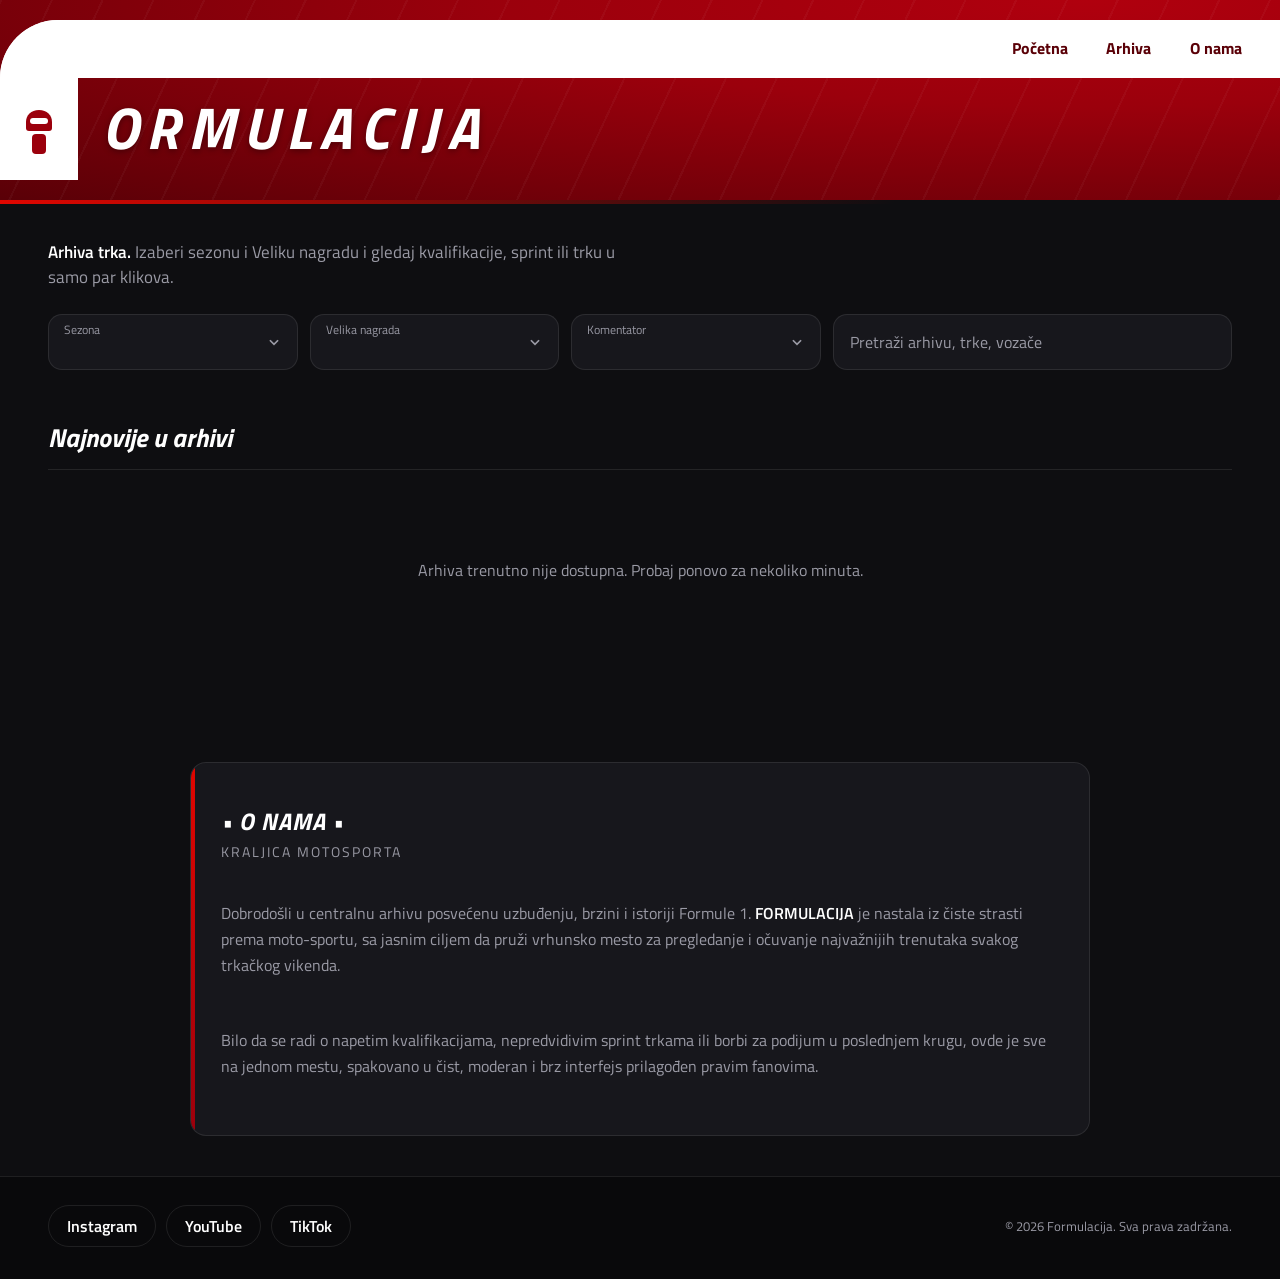
==== index.html @ 9d9150c4 "V1 - Dodata skripta, zastave i filtriranje" ====
<!DOCTYPE html>
<html lang="sr">
<head>
<meta charset="UTF-8">
<meta name="viewport" content="width=device-width, initial-scale=1, viewport-fit=cover">
<title>FORMULACIJA Arhiva</title>
<link href="https://fonts.googleapis.com/css2?family=Titillium+Web:ital,wght@0,400;0,600;0,700;1,700;1,900&display=swap" rel="stylesheet">
<link rel="stylesheet" href="./css/style.css">
<link rel="icon" href="./img/logo/logosaig.jpg" type="image/x-icon">
</head>
<body>

<header>
  <div class="top">
    <div class="bar">
      <nav aria-label="Glavna navigacija">
            <a id="nav-home" href="#top">Početna</a>
            <a id="nav-arhiva" href="#season">Arhiva</a>
            <a id="nav-about" href="#o-nama-sekcija">O nama</a>
</nav>
    </div>
    <div class="stem" aria-hidden="true">
      <svg viewBox="0 0 32 44" fill="#9b000c"><path d="M16 0c8 0 13 5 13 12v6c0 2-1 3-3 3H6c-2 0-3-1-3-3v-6C3 5 8 0 16 0z"/><rect x="7" y="8" width="18" height="6" rx="3" fill="#fff"/><rect x="9" y="24" width="14" height="20" rx="4"/></svg>
    </div>
    <h1 class="word">ORMULACIJA</h1>
  </div>
  <div class="rule"></div>
</header>

<main>
  <p class="lead"><strong>Arhiva trka.</strong> Izaberi sezonu i Veliku nagradu i gledaj kvalifikacije, sprint ili trku u samo par klikova.</p>

  <section class="tools" aria-label="Filteri arhive">
    <div class="row">
      <div class="field"><label for="season">Sezona</label>
        <select id="season"></select></div>
      <div class="field"><label for="gp">Velika nagrada</label>
        <select id="gp"></select></div>
<div class="field"><label for="commentator">Komentator</label>
  <select id="commentator"></select></div>
      <div class="field search"><input id="q" type="search" placeholder="Pretraži arhivu, trke, vozače" aria-label="Pretraži arhivu"></div>

    </div>
    
    <div class="seg" id="seg" role="group" aria-label="Sesija"></div>
  </section>

  <div class="head"><h2 id="title">Najnovije u arhivi</h2><span id="count"></span></div>
  <section class="grid" id="grid" aria-live="polite"></section>
  <button class="more" id="more" type="button" hidden>Prikaži još</button>
</main>

<!-- O NAMA SEKCIJA -->
<section id="o-nama-sekcija" class="about-section">
  <div class="about-container">
    <div class="about-header">
      <h2>• O NAMA •</h2>
      <span class="about-subtitle">Kraljica Motosporta</span>
    </div>
    <div class="about-content">
      <p>
        Dobrodošli u centralnu arhivu posvećenu uzbuđenju, brzini i istoriji Formule 1. <strong>FORMULACIJA</strong> je nastala iz čiste strasti prema moto-sportu, sa jasnim ciljem da pruži vrhunsko mesto za pregledanje i očuvanje najvažnijih trenutaka svakog trkačkog vikenda.
      </p>
      <p>
        Bilo da se radi o napetim kvalifikacijama, nepredvidivim sprint trkama ili borbi za podijum u poslednjem krugu, ovde je sve na jednom mestu, spakovano u čist, moderan i brz interfejs prilagođen pravim fanovima.
      </p>
    </div>
    
  </div>
</section>

<footer>
  <div class="fin">
    <div class="soc">
         <a href="https://www.instagram.com/formulacija/" target="_blank" rel="noopener noreferrer">Instagram</a>
        <a href="https://www.youtube.com/@formulacija" target="_blank" rel="noopener noreferrer">YouTube</a>
        <a href="https://www.tiktok.com/@formulacija_" target="_blank" rel="noopener noreferrer">TikTok</a>
    </div>
    <small>© 2026 Formulacija. Sva prava zadržana.</small>
  </div>
</footer>

<dialog id="player">
  <div class="stage" id="video-stage"></div>
  <div class="dh"><h3 id="ptitle"></h3><button type="button" id="close">Zatvori</button></div>
</dialog>

<script src="./js/api.js"></script>
<script src="./js/zastave.js"></script>
<script src="./js/script.js"></script>
</body>
</html>
---- css/style.css ----
:root {
  --bg: #0e0e11;
  --surface: #17171c;
  --line: rgba(255, 255, 255, 0.09);
  --red: #e10600;
  --red-d: #9b000c;
  --red-dd: #5a0007;
  --white: #fff;
  --mute: #9a9aa5;
  color-scheme: dark;
  box-sizing: border-box;
  padding-top: env(safe-area-inset-top, 0px);
  padding-bottom: env(safe-area-inset-bottom, 0px);
}

html {
  scroll-padding-top: env(safe-area-inset-top, 0px);
  height: 100%;
  scroll-behavior: smooth; 
}

*,
*::before,
*::after {
  box-sizing: inherit;
}

body {
  margin: 0;
  min-height: 100%;
  background: var(--bg);
  color: var(--white);
  font-family: 'Titillium Web', system-ui, sans-serif;
  display: flex;
  flex-direction: column;
}

body::before {
  content: "";
  position: fixed;
  inset: 0 0 auto;
  height: env(safe-area-inset-top, 0px);
  background: var(--red-dd);
  z-index: 10;
}

a {
  color: inherit;
  text-decoration: none;
}

button,
select,
input {
  font: inherit;
  color: inherit;
}

:focus-visible {
  outline: 2px solid #fff;
  outline-offset: 3px;
}

/* ---------- HEADER: slovo F iz loga ---------- */
.top {
  position: relative;
  height: 200px;
  overflow: hidden;
  background:
    repeating-linear-gradient(115deg, rgba(255, 255, 255, 0.035) 0 2px, transparent 2px 46px),
    radial-gradient(120% 140% at 85% 0%, #b0000e 0%, var(--red-d) 38%, var(--red-dd) 100%);
}

.bar {
  position: absolute;
  left: 0;
  right: 0;
  top: 20px;
  height: 58px;
  background: #fff;
  border-top-left-radius: 58px;
  display: flex;
  align-items: center;
  justify-content: flex-end;
  padding-right: clamp(14px, 3vw, 48px);
}

.stem {
  position: absolute;
  left: 0;
  top: 20px;
  width: 78px;
  height: 160px;
  background: #fff;
  border-top-left-radius: 58px;
  display: flex;
  align-items: flex-end;
  justify-content: center;
  padding-bottom: 26px;
}

.stem svg {
  width: 32px;
  height: 44px;
  display: block;
}

nav {
  display: flex;
  gap: clamp(16px, 3vw, 40px);
  font-weight: 700;
  font-size: 1.02rem;
}

nav a {
  color: var(--red-dd);
  padding: 4px 0;
  border-bottom: 2px solid transparent;
  transition: color 0.2s;
}

nav a:hover {
  color: var(--red);
}

nav a.active {
  border-color: var(--red);
  color: var(--red);
}

.word {
  position: absolute;
  left: 102px;
  top: 98px;
  margin: 0;
  font-size: clamp(1.9rem, 5.4vw, 3.7rem);
  font-weight: 900;
  font-style: italic;
  letter-spacing: 0.14em;
  line-height: 1;
  text-shadow: 0 2px 6px rgba(0, 0, 0, 0.35);
  white-space: nowrap;
}

.rule {
  height: 4px;
  background: linear-gradient(90deg, var(--red), transparent 70%);
}

/* ---------- ARHIVA ---------- */
main {
  width: 100%;
  max-width: 1280px;
  margin: 0 auto;
  padding: 36px clamp(16px, 4vw, 48px) 56px;
  flex: 1;
}

.lead {
  max-width: 60ch;
  margin: 0 0 24px;
  color: var(--mute);
  font-size: 1.05rem;
  line-height: 1.5;
}

.lead strong {
  color: #fff;
  font-weight: 600;
}

.tools {
  display: grid;
  grid-template-columns: minmax(0, 1fr);
  gap: 14px;
  margin-bottom: 34px;
}

.row {
  display: flex;
  flex-wrap: wrap;
  gap: 12px;
  align-items: center;
}

.field {
  position: relative;
  flex: 1 1 180px;
  min-width: 0;
}

.field label {
  position: absolute;
  left: 16px;
  top: 7px;
  font-size: 0.72rem;
  color: var(--mute);
  pointer-events: none;
}

select,
.search input {
  width: 100%;
  height: 56px;
  background: var(--surface);
  border: 1px solid var(--line);
  border-radius: 14px;
  padding: 22px 40px 0 16px;
  appearance: none;
  font-weight: 600;
  cursor: pointer;
}

select {
  background-image: url("data:image/svg+xml,%3Csvg xmlns='http://www.w3.org/2000/svg' width='14' height='14' viewBox='0 0 24 24' fill='none' stroke='%239a9aa5' stroke-width='3'%3E%3Cpath d='M5 9l7 7 7-7'/%3E%3C/svg%3E");
  background-repeat: no-repeat;
  background-position: right 16px center;
}

.search {
  flex: 2 1 260px;
}

.search input {
  padding: 0 16px;
  cursor: text;
  font-weight: 400;
}

.search input::placeholder {
  color: var(--mute);
}

select:hover,
.search input:hover {
  border-color: rgba(225, 6, 0, 0.5);
}

.seg {
  display: flex;
  gap: 8px;
  flex-wrap: wrap;
}

.seg button {
  background: transparent;
  border: 1px solid var(--line);
  border-radius: 999px;
  padding: 9px 20px;
  font-weight: 600;
  cursor: pointer;
  transition: background 0.2s, border-color 0.2s;
}

.seg button:hover {
  border-color: var(--red);
}

.seg button[aria-pressed="true"] {
  background: var(--red);
  border-color: var(--red);
}

.head {
  display: flex;
  align-items: baseline;
  justify-content: space-between;
  gap: 16px;
  border-bottom: 1px solid var(--line);
  padding-bottom: 12px;
  margin-bottom: 24px;
}

.head h2 {
  margin: 0;
  font-size: 1.6rem;
  font-weight: 700;
  font-style: italic;
}

.head span {
  color: var(--mute);
  font-size: 0.95rem;
}

.grid {
  display: grid;
  grid-template-columns: repeat(auto-fill, minmax(290px, 1fr));
  gap: 24px;
}

.card {
  all: unset;
  box-sizing: border-box;
  display: flex;
  flex-direction: column;
  background: var(--surface);
  border: 1px solid var(--line);
  border-radius: 12px;
  overflow: hidden;
  cursor: pointer;
  transition: border-color 0.25s, transform 0.25s;
}

.card:hover {
  border-color: var(--red);
  transform: translateY(-4px);
}

.card:focus-visible {
  outline: 2px solid #fff;
  outline-offset: 3px;
}

.thumb {
  position: relative;
  aspect-ratio: 16 / 9;
  overflow: hidden;
  display: flex;
  align-items: flex-end;
  padding: 14px 16px;
  background:
    repeating-linear-gradient(115deg, rgba(255, 255, 255, 0.05) 0 2px, transparent 2px 34px),
    linear-gradient(135deg, var(--c1), var(--c2));
}

.thumb b {
  font-size: 2.1rem;
  font-weight: 900;
  font-style: italic;
  line-height: 1;
  opacity: 0.92;
  text-shadow: 0 2px 8px rgba(0, 0, 0, 0.4);
}

.tag {
  position: absolute;
  left: 12px;
  top: 12px;
  background: #fff;
  color: var(--red-dd);
  font-weight: 700;
  font-size: 0.82rem;
  padding: 3px 10px;
  border-radius: 6px 0 6px 0;
}

.play {
  position: absolute;
  right: 14px;
  top: 50%;
  width: 52px;
  height: 52px;
  margin-top: -26px;
  border-radius: 50%;
  background: var(--red);
  display: grid;
  place-items: center;
  opacity: 0;
  transform: scale(0.8);
  transition: opacity 0.25s, transform 0.25s;
}

.card:hover .play,
.card:focus-visible .play {
  opacity: 1;
  transform: none;
}

.info {
  padding: 16px 18px 14px;
}

.info h3 {
  margin: 0 0 6px;
  font-size: 1.12rem;
  font-weight: 700;
}

.info p {
  margin: 0;
  color: var(--mute);
  font-size: 0.92rem;
  line-height: 1.45;
}

.meta {
  display: flex;
  justify-content: space-between;
  margin-top: 14px;
  padding-top: 10px;
  border-top: 1px solid var(--line);
  font-size: 0.85rem;
  color: var(--mute);
}

.meta em {
  font-style: normal;
  color: var(--red);
  font-weight: 600;
}

.empty {
  grid-column: 1 / -1;
  padding: 48px 0;
  color: var(--mute);
  text-align: center;
}

.more {
  display: block;
  margin: 34px auto 0;
  background: transparent;
  border: 1px solid var(--red);
  border-radius: 999px;
  padding: 12px 32px;
  font-weight: 700;
  cursor: pointer;
  transition: background 0.2s;
}

.more:hover {
  background: var(--red);
}

/* ---------- PLEJER ---------- */
dialog {
  width: min(920px, 92vw);
  padding: 0;
  border: 1px solid var(--red-d);
  border-radius: 14px;
  background: var(--surface);
  color: #fff;
}

dialog::backdrop {
  background: rgba(0, 0, 0, 0.78);
}

.stage {
  aspect-ratio: 16 / 9;
  background: linear-gradient(135deg, #1c1c22, #0a0a0c);
  display: grid;
  place-items: center;
  text-align: center;
  color: var(--mute);
  padding: 20px;
}

.dh {
  display: flex;
  justify-content: space-between;
  align-items: center;
  gap: 16px;
  padding: 14px 18px;
}

.dh h3 {
  margin: 0;
  font-size: 1.15rem;
}

.dh button {
  background: var(--red);
  border: 0;
  border-radius: 999px;
  padding: 8px 20px;
  font-weight: 700;
  cursor: pointer;
}


.bar {
  transition: all .3s ease;
}

.bar.fixed {
  position: fixed;
  top: 0;
  left: 0;
  right: 0;

  background: rgba(14,14,17,.9);
  backdrop-filter: blur(14px);

  border-bottom: 2px solid var(--red);
  z-index: 9999;
}

.bar.fixed nav a {
  color: #fff;
}

.bar.fixed nav a:hover {
  color: var(--red);
}

/* ---------- FOOTER ---------- */
footer {
  border-top: 1px solid var(--line);
  background: #09090b;
  padding: 28px clamp(16px, 4vw, 48px) 32px;
}

.fin {
  max-width: 1280px;
  margin: 0 auto;
  display: flex;
  flex-wrap: wrap;
  gap: 20px;
  align-items: center;
  justify-content: space-between;
}

.soc {
  display: flex;
  gap: 10px;
  flex-wrap: wrap;
}

.soc a {
  border: 1px solid var(--line);
  border-radius: 999px;
  padding: 8px 18px;
  font-weight: 600;
  transition: background 0.2s, border-color 0.2s;
}

.soc a:hover {
  background: var(--red);
  border-color: var(--red);
}

footer small {
  color: var(--mute);
}


/* ---------- O NAMA SEKCIJA ---------- */
.about-section {
  width: 100%;
  max-width: 900px;
  margin: 60px auto 40px;
  padding: 40px 30px;
  background: var(--surface);
  border: 1px solid var(--line);
  border-radius: 16px;
  position: relative;
  overflow: hidden;
}

/* Suptilna crvena linija sa leve strane kao akcenat */
.about-section::before {
  content: "";
  position: absolute;
  left: 0;
  top: 0;
  bottom: 0;
  width: 4px;
  background: linear-gradient(to bottom, var(--red), var(--red-d));
}

.about-header {
  margin-bottom: 20px;
}

.about-header h2 {
  margin: 0;
  font-size: 1.5rem;
  font-weight: 700;
  font-style: italic;
  letter-spacing: 1px;
}

.about-subtitle {
  color: var(--mute);
  font-size: 0.9rem;
  text-transform: uppercase;
  letter-spacing: 2px;
}

.about-content {
  display: flex;
  flex-direction: column;
  gap: 16px;
  color: var(--mute);
  font-size: 1.02rem;
  line-height: 1.6;
}

.about-content strong {
  color: var(--white);
  font-weight: 600;
}

.about-socials {
  display: flex;
  gap: 12px;
  margin-top: 28px;
  flex-wrap: wrap;
}

.soc-btn {
  background: transparent;
  border: 1px solid var(--line);
  color: var(--white);
  padding: 10px 24px;
  border-radius: 999px;
  font-weight: 600;
  font-size: 0.9rem;
  text-decoration: none;
  transition: all 0.2s ease;
}

.soc-btn:hover {
  background: var(--red);
  border-color: var(--red);
  transform: translateY(-2px);
}

/* ---------- RESPONSIVE ---------- */
@media (max-width: 640px) {
  .top {
    height: 150px;
  }

  .bar {
    top: 14px;
    height: 44px;
    border-top-left-radius: 44px;
  }

  .stem {
    top: 14px;
    width: 56px;
    height: 118px;
    border-top-left-radius: 44px;
    padding-bottom: 18px;
  }

  .stem svg {
    width: 24px;
    height: 33px;
  }

  nav {
    font-size: 0.82rem;
    gap: 14px;
  }

  .word {
    left: 72px;
    top: 74px;
    font-size: clamp(1.3rem, 7.6vw, 2rem);
    letter-spacing: 0.1em;
  }

  main {
    padding-top: 26px;
  }

  .card:hover {
    transform: none;
  }

  .play {
    opacity: 1;
    transform: none;
    width: 44px;
    height: 44px;
    margin-top: -22px;
  }
}

@media (prefers-reduced-motion: reduce) {
  * {
    transition: none !important;
  }
}
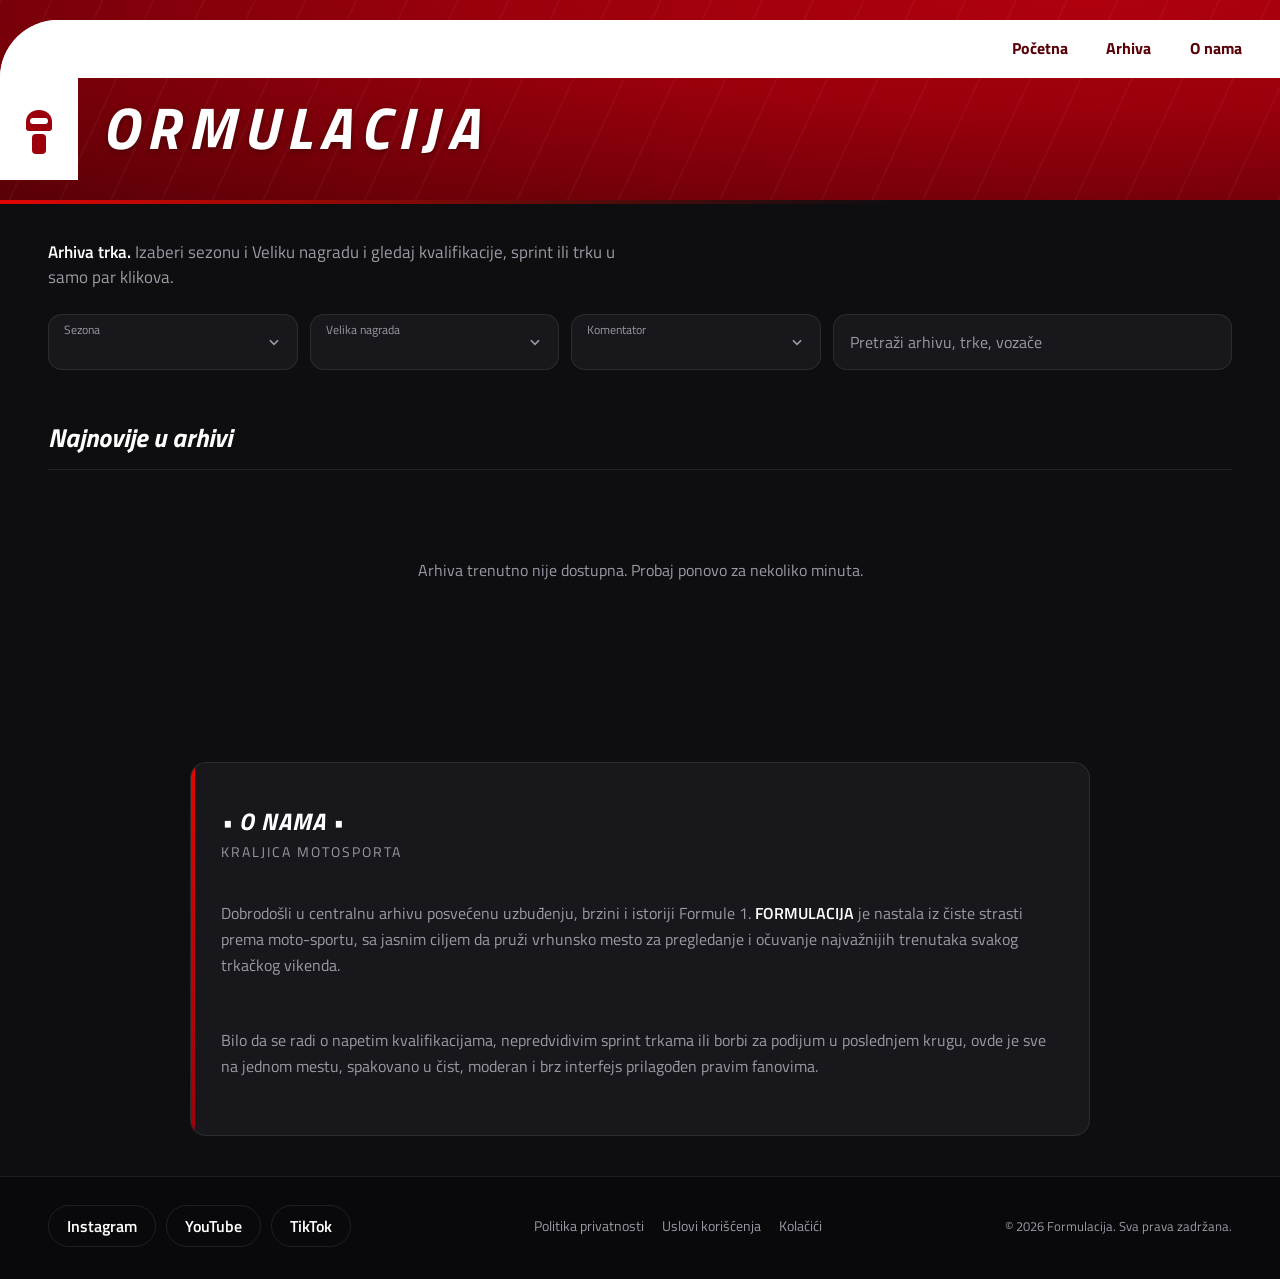
==== commit 89fb82a4: "V2 - Politika Privatnosti, Uslovi Koriscenja, Kolacici (trenutno neaktivni) i sitnice u navbar" ====
--- a/index.html
+++ b/index.html
@@ -6,6 +6,15 @@
 <title>FORMULACIJA Arhiva</title>
 <link href="https://fonts.googleapis.com/css2?family=Titillium+Web:ital,wght@0,400;0,600;0,700;1,700;1,900&display=swap" rel="stylesheet">
 <link rel="stylesheet" href="./css/style.css">
+<link rel="stylesheet" href="./css/cookies.css">
+<link rel="preconnect" href="https://fonts.googleapis.com">
+<link rel="preconnect" href="https://fonts.gstatic.com" crossorigin>
+<link rel="apple-touch-icon" sizes="180x180" href="./img/logo/logosaig.jpg">
+<link rel="icon" type="image/png" sizes="32x32" href="./img/logo/logosaig.jpg">
+<link rel="icon" type="image/png" sizes="16x16" href="./img/logo/logosaig.jpg">
+<link rel="manifest" href="./img/logo/site.webmanifest">
+<link rel="mask-icon" href="./img/logo/logosaig.jpg" color="#9b000c">
+<link rel="shortcut icon" href="./img/logo/logosaig.jpg" type="image/x-icon">
 <link rel="icon" href="./img/logo/logosaig.jpg" type="image/x-icon">
 </head>
 <body>
@@ -50,7 +59,7 @@
   <button class="more" id="more" type="button" hidden>Prikaži još</button>
 </main>
 
-<!-- O NAMA SEKCIJA -->
+
 <section id="o-nama-sekcija" class="about-section">
   <div class="about-container">
     <div class="about-header">
@@ -76,17 +85,18 @@
         <a href="https://www.youtube.com/@formulacija" target="_blank" rel="noopener noreferrer">YouTube</a>
         <a href="https://www.tiktok.com/@formulacija_" target="_blank" rel="noopener noreferrer">TikTok</a>
     </div>
+    <div class="legal-links">
+        <a href="./html/politikaprivatnosti.html"> Politika privatnosti </a>
+        <a href="./html/uslovikoriscenja.html">Uslovi korišćenja </a>
+        <a href="./html/politikaprivatnosti.html#kolacici"> Kolačići </a>
+</div>
     <small>© 2026 Formulacija. Sva prava zadržana.</small>
   </div>
 </footer>
 
-<dialog id="player">
-  <div class="stage" id="video-stage"></div>
-  <div class="dh"><h3 id="ptitle"></h3><button type="button" id="close">Zatvori</button></div>
-</dialog>
-
 <script src="./js/api.js"></script>
 <script src="./js/zastave.js"></script>
 <script src="./js/script.js"></script>
+<script src="./js/cookies.js"></script>
 </body>
 </html>
--- a/css/style.css
+++ b/css/style.css
@@ -1,3 +1,6 @@
+/* GLOBAL CSS */
+
+/*BOJE*/
 :root {
   --bg: #0e0e11;
   --surface: #17171c;
@@ -61,7 +64,7 @@
   outline-offset: 3px;
 }
 
-/* ---------- HEADER: slovo F iz loga ---------- */
+/* VELIKO SLOVO F IZ HEADER-A */
 .top {
   position: relative;
   height: 200px;
@@ -69,6 +72,19 @@
   background:
     repeating-linear-gradient(115deg, rgba(255, 255, 255, 0.035) 0 2px, transparent 2px 46px),
     radial-gradient(120% 140% at 85% 0%, #b0000e 0%, var(--red-d) 38%, var(--red-dd) 100%);
+}
+
+.bar.fixed {
+  position: fixed;
+  top: 0;
+  left: 0;
+  right: 0;
+
+  background: rgba(14,14,17,.9);
+  backdrop-filter: blur(14px);
+
+  border-bottom: 2px solid var(--red);
+  z-index: 9999;
 }
 
 .bar {
@@ -147,7 +163,7 @@
   background: linear-gradient(90deg, var(--red), transparent 70%);
 }
 
-/* ---------- ARHIVA ---------- */
+/* ARHIVA */
 main {
   width: 100%;
   max-width: 1280px;
@@ -423,7 +439,7 @@
   background: var(--red);
 }
 
-/* ---------- PLEJER ---------- */
+/* PLEJER (AKO SE IKAD BUDE DODAO) */
 dialog {
   width: min(920px, 92vw);
   padding: 0;
@@ -495,7 +511,7 @@
   color: var(--red);
 }
 
-/* ---------- FOOTER ---------- */
+/* FOOTER */
 footer {
   border-top: 1px solid var(--line);
   background: #09090b;
@@ -535,8 +551,23 @@
   color: var(--mute);
 }
 
-
-/* ---------- O NAMA SEKCIJA ---------- */
+.legal-links {
+  display: flex;
+  flex-wrap: wrap;
+  gap: 18px;
+  font-size: 0.9rem;
+  color: var(--mute);
+}
+
+.legal-links a {
+  transition: color 0.2s ease;
+}
+
+.legal-links a:hover {
+  color: var(--red);
+}
+
+/* O NAMA SEKCIJA */
 .about-section {
   width: 100%;
   max-width: 900px;
@@ -549,7 +580,7 @@
   overflow: hidden;
 }
 
-/* Suptilna crvena linija sa leve strane kao akcenat */
+/* CRVENA LINIJA */
 .about-section::before {
   content: "";
   position: absolute;
@@ -618,7 +649,7 @@
   transform: translateY(-2px);
 }
 
-/* ---------- RESPONSIVE ---------- */
+/* MOBILNI UREDJAJI */
 @media (max-width: 640px) {
   .top {
     height: 150px;
--- a/css/cookies.css
+++ b/css/cookies.css
@@ -0,0 +1,342 @@
+
+/* FORMULACIJA — COOKIE MANAGER */
+
+:root {
+  --fc-bg: #17171c;
+  --fc-panel: #202026;
+  --fc-border: rgba(255,255,255,.13);
+  --fc-text: #fff;
+  --fc-muted: #b7b7c0;
+  --fc-red: #9b000c;
+  --fc-red-bright: #e10600;
+  --fc-shadow: 0 18px 60px rgba(0,0,0,.48);
+}
+
+.fc-hidden {
+  display: none !important;
+}
+
+/* GLAVNI BANNER */
+
+.fc-banner {
+  position: fixed;
+  z-index: 2147483000;
+  left: 20px;
+  right: 20px;
+  bottom: 20px;
+  width: min(760px, calc(100% - 40px));
+  margin-inline: auto;
+  padding: 22px;
+  color: var(--fc-text);
+  background: var(--fc-bg);
+  border: 1px solid var(--fc-border);
+  border-top: 3px solid var(--fc-red-bright);
+  border-radius: 14px;
+  box-shadow: var(--fc-shadow);
+  font-family: inherit;
+}
+
+.fc-brand-row,
+.fc-settings-heading,
+.fc-category-row {
+  display: flex;
+  align-items: center;
+  justify-content: space-between;
+  gap: 16px;
+}
+
+.fc-brand {
+  color: var(--fc-text);
+  font-size: 1rem;
+  font-weight: 900;
+  font-style: italic;
+  letter-spacing: .12em;
+}
+
+.fc-kicker {
+  color: #ff625e;
+  font-size: .72rem;
+  font-weight: 700;
+  letter-spacing: .12em;
+  text-transform: uppercase;
+}
+
+.fc-banner h2,
+.fc-settings h2 {
+  margin: 10px 0 7px;
+  color: var(--fc-text);
+  font-size: 1.25rem;
+  line-height: 1.25;
+}
+
+.fc-banner p,
+.fc-settings p {
+  margin: 0;
+  color: var(--fc-muted);
+  font-size: .94rem;
+  line-height: 1.55;
+}
+
+.fc-banner a,
+.fc-settings a {
+  color: #ff7772;
+  text-decoration: underline;
+  text-underline-offset: 3px;
+}
+
+/* DUGMAD */
+
+.fc-actions {
+  display: flex;
+  flex-wrap: wrap;
+  justify-content: flex-end;
+  gap: 9px;
+  margin-top: 18px;
+}
+
+.fc-btn {
+  min-height: 42px;
+  padding: 9px 16px;
+  border: 1px solid var(--fc-border);
+  border-radius: 999px;
+  background: transparent;
+  color: var(--fc-text);
+  font: inherit;
+  font-size: .9rem;
+  font-weight: 700;
+  cursor: pointer;
+  transition:
+    background .18s ease,
+    border-color .18s ease,
+    transform .18s ease;
+}
+
+.fc-btn:hover {
+  border-color: var(--fc-red-bright);
+  transform: translateY(-1px);
+}
+
+.fc-btn:focus-visible {
+  outline: 2px solid #fff;
+  outline-offset: 3px;
+}
+
+.fc-btn-primary {
+  background: var(--fc-red);
+  border-color: var(--fc-red);
+}
+
+.fc-btn-primary:hover {
+  background: var(--fc-red-bright);
+  border-color: var(--fc-red-bright);
+}
+
+.fc-btn-quiet {
+  color: var(--fc-muted);
+}
+
+/* OVERLAY I PODESAVANJA */
+
+.fc-overlay {
+  position: fixed;
+  z-index: 2147483001;
+  inset: 0;
+  display: grid;
+  place-items: center;
+  padding: 18px;
+  background: rgba(0,0,0,.78);
+  backdrop-filter: blur(5px);
+}
+
+.fc-settings {
+  width: min(620px, 100%);
+  max-height: min(86vh, 760px);
+  overflow: auto;
+  padding: 24px;
+  color: var(--fc-text);
+  background: var(--fc-bg);
+  border: 1px solid var(--fc-border);
+  border-top: 3px solid var(--fc-red-bright);
+  border-radius: 15px;
+  box-shadow: var(--fc-shadow);
+  font-family: inherit;
+}
+
+.fc-close {
+  width: 38px;
+  height: 38px;
+  flex: 0 0 auto;
+  border: 1px solid var(--fc-border);
+  border-radius: 50%;
+  color: var(--fc-text);
+  background: transparent;
+  font-size: 1.2rem;
+  cursor: pointer;
+}
+
+/* KATEGORIJE */
+
+.fc-category-list {
+  margin-top: 18px;
+  border-top: 1px solid var(--fc-border);
+}
+
+.fc-category-row {
+  padding: 15px 0;
+  border-bottom: 1px solid var(--fc-border);
+}
+
+.fc-category-copy {
+  min-width: 0;
+}
+
+.fc-category-copy strong {
+  display: block;
+  margin-bottom: 3px;
+  color: var(--fc-text);
+}
+
+.fc-category-copy span {
+  display: block;
+  color: var(--fc-muted);
+  font-size: .87rem;
+  line-height: 1.4;
+}
+
+.fc-always-on {
+  color: #8fe0a2;
+  font-size: .82rem;
+  font-weight: 700;
+  white-space: nowrap;
+}
+
+
+.fc-switch {
+  position: relative;
+  width: 48px;
+  height: 27px;
+  flex: 0 0 auto;
+}
+
+.fc-switch input {
+  position: absolute;
+  width: 1px;
+  height: 1px;
+  opacity: 0;
+}
+
+.fc-switch span {
+  position: absolute;
+  inset: 0;
+  border: 1px solid rgba(255,255,255,.2);
+  border-radius: 999px;
+  background: #41414a;
+  cursor: pointer;
+  transition: background .18s ease;
+}
+
+.fc-switch span::after {
+  content: "";
+  position: absolute;
+  top: 3px;
+  left: 3px;
+  width: 19px;
+  height: 19px;
+  border-radius: 50%;
+  background: #fff;
+  transition: transform .18s ease;
+}
+
+.fc-switch input:checked + span {
+  background: var(--fc-red);
+  border-color: var(--fc-red);
+}
+
+.fc-switch input:checked + span::after {
+  transform: translateX(21px);
+}
+
+.fc-switch input:focus-visible + span {
+  outline: 2px solid #fff;
+  outline-offset: 3px;
+}
+
+.fc-settings-footer {
+  display: flex;
+  flex-wrap: wrap;
+  justify-content: flex-end;
+  gap: 9px;
+  margin-top: 20px;
+}
+
+/* DUGME ZA PONOVNO OTVARANJE */
+
+.fc-privacy-launcher {
+  position: fixed;
+  z-index: 2147482999;
+  right: 16px;
+  bottom: 16px;
+  padding: 9px 13px;
+  border: 1px solid var(--fc-border);
+  border-radius: 999px;
+  background: #17171c;
+  color: #fff;
+  box-shadow: 0 6px 24px rgba(0,0,0,.3);
+  font: inherit;
+  font-size: .82rem;
+  font-weight: 700;
+  cursor: pointer;
+}
+
+.fc-privacy-launcher:hover {
+  border-color: var(--fc-red-bright);
+}
+
+/* MOBILNI UREDJAJI */
+
+@media (max-width: 600px) {
+  .fc-banner {
+    left: 10px;
+    right: 10px;
+    bottom: 10px;
+    width: calc(100% - 20px);
+    padding: 17px;
+  }
+
+  .fc-actions {
+    display: grid;
+    grid-template-columns: 1fr;
+  }
+
+  .fc-actions .fc-btn {
+    width: 100%;
+  }
+
+  .fc-settings {
+    padding: 18px;
+  }
+
+  .fc-settings-footer {
+    display: grid;
+    grid-template-columns: 1fr;
+  }
+
+  .fc-settings-footer .fc-btn {
+    width: 100%;
+  }
+
+  .fc-privacy-launcher {
+    right: 10px;
+    bottom: 10px;
+  }
+}
+
+/* PODESAVANJE ZA KORISNIKE KOJI NE ZELE ANIMACIJE */
+
+@media (prefers-reduced-motion: reduce) {
+  .fc-btn,
+  .fc-switch span,
+  .fc-switch span::after {
+    transition: none !important;
+  }
+}
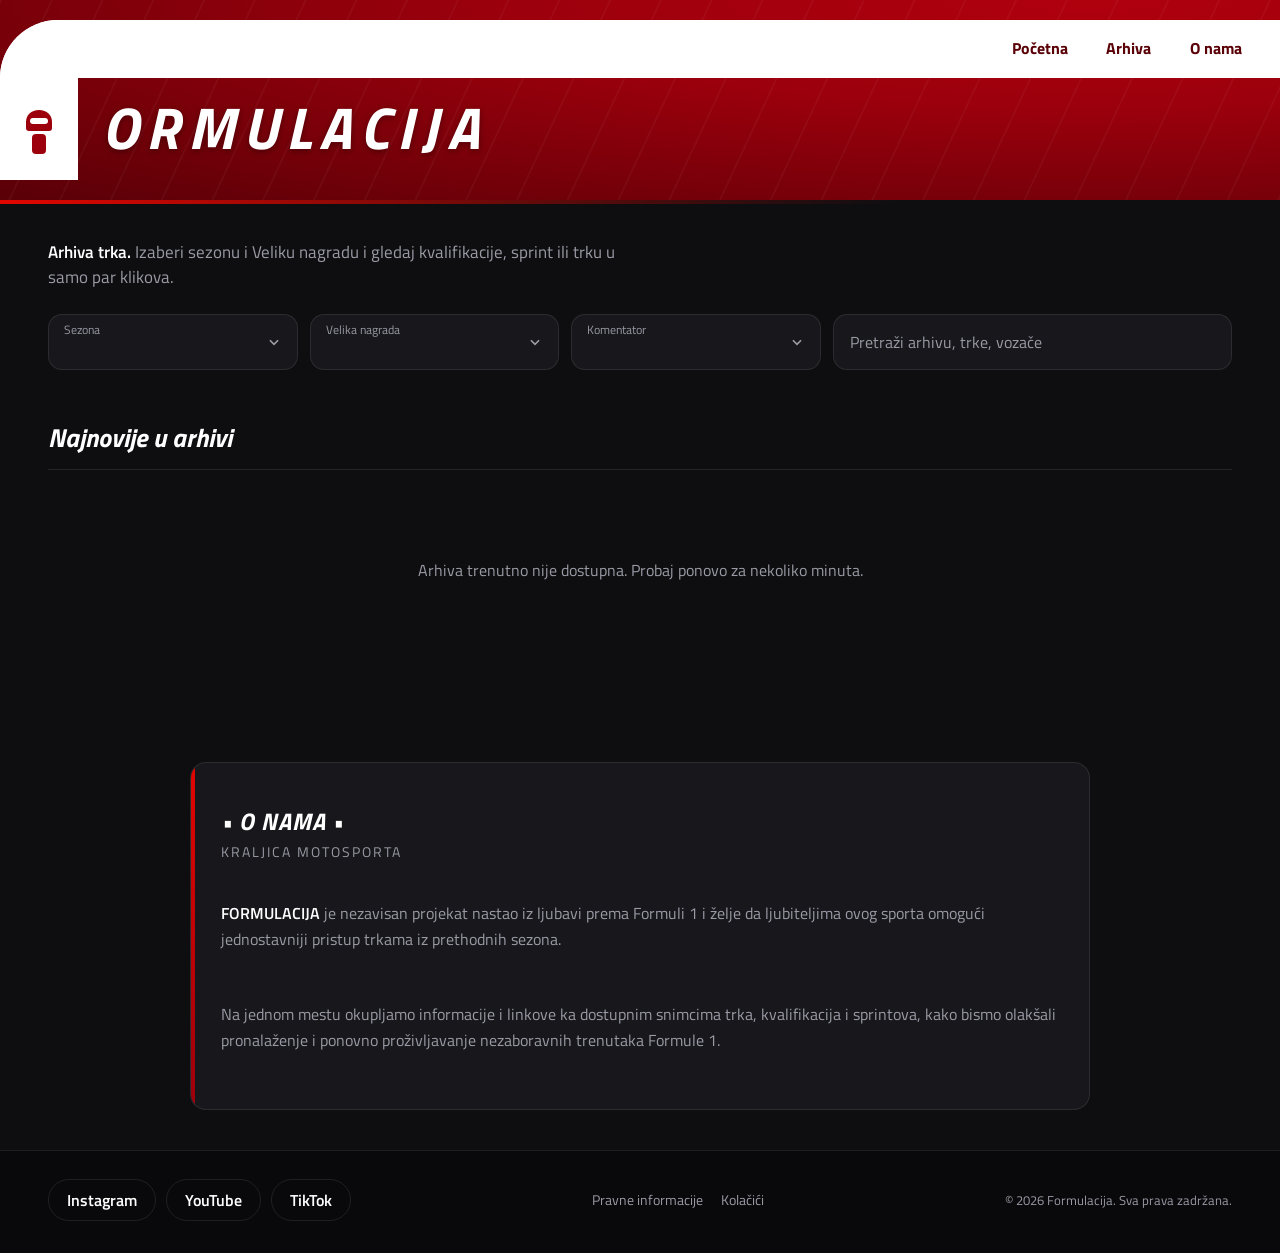
==== commit edf64f84: "V2.5 - Dodata samo jedna stranica pravne informacije sve ostalo izbrisano i dodatno da se na pocetno" ====
--- a/index.html
+++ b/index.html
@@ -60,23 +60,28 @@
 </main>
 
 
+
 <section id="o-nama-sekcija" class="about-section">
   <div class="about-container">
+
     <div class="about-header">
       <h2>• O NAMA •</h2>
       <span class="about-subtitle">Kraljica Motosporta</span>
     </div>
+
     <div class="about-content">
       <p>
-        Dobrodošli u centralnu arhivu posvećenu uzbuđenju, brzini i istoriji Formule 1. <strong>FORMULACIJA</strong> je nastala iz čiste strasti prema moto-sportu, sa jasnim ciljem da pruži vrhunsko mesto za pregledanje i očuvanje najvažnijih trenutaka svakog trkačkog vikenda.
+        <strong>FORMULACIJA</strong> je nezavisan projekat nastao iz ljubavi prema Formuli 1 i želje da ljubiteljima ovog sporta omogući jednostavniji pristup trkama iz prethodnih sezona.
       </p>
+
       <p>
-        Bilo da se radi o napetim kvalifikacijama, nepredvidivim sprint trkama ili borbi za podijum u poslednjem krugu, ovde je sve na jednom mestu, spakovano u čist, moderan i brz interfejs prilagođen pravim fanovima.
+        Na jednom mestu okupljamo informacije i linkove ka dostupnim snimcima trka, kvalifikacija i sprintova, kako bismo olakšali pronalaženje i ponovno proživljavanje nezaboravnih trenutaka Formule 1.
       </p>
     </div>
-    
+
   </div>
 </section>
+
 
 <footer>
   <div class="fin">
@@ -86,9 +91,8 @@
         <a href="https://www.tiktok.com/@formulacija_" target="_blank" rel="noopener noreferrer">TikTok</a>
     </div>
     <div class="legal-links">
-        <a href="./html/politikaprivatnosti.html"> Politika privatnosti </a>
-        <a href="./html/uslovikoriscenja.html">Uslovi korišćenja </a>
-        <a href="./html/politikaprivatnosti.html#kolacici"> Kolačići </a>
+        <a href="./html/pravneinformacije.html"> Pravne informacije </a>
+        <a href="./html/pravneinformacije.html#kolacici"> Kolačići </a>
 </div>
     <small>© 2026 Formulacija. Sva prava zadržana.</small>
   </div>
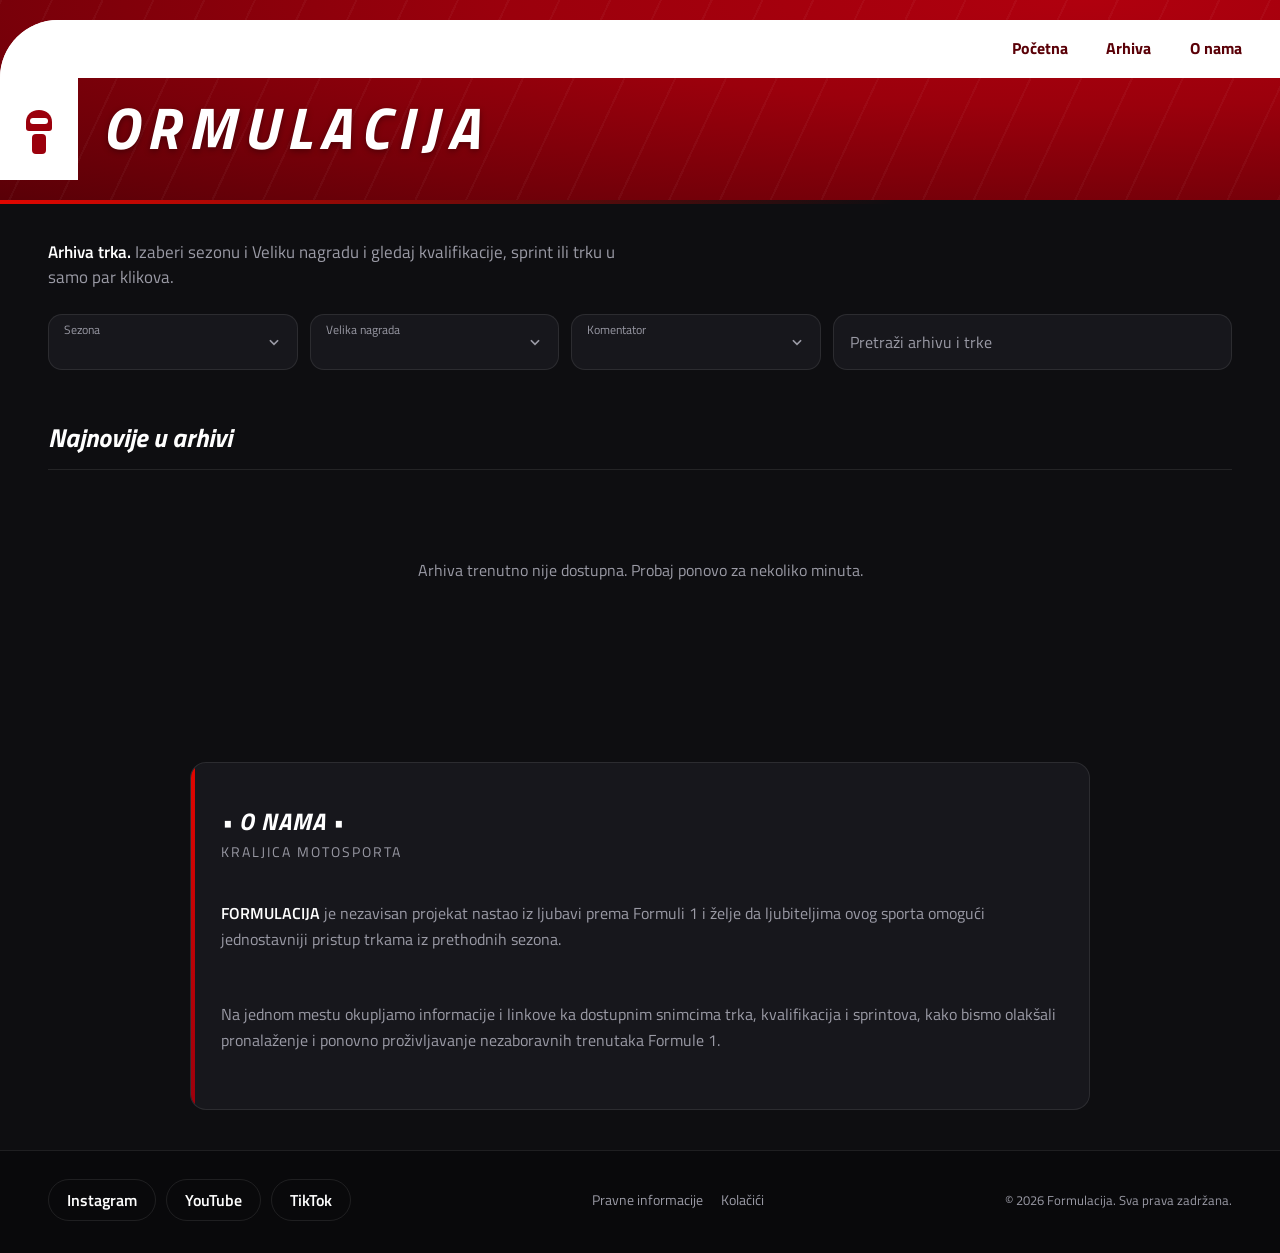
==== commit 2a0cc44d: "V3 - SEO OPTIMIZACIJA PART 1 | PART 2 KAD SE STAVI DOMEN" ====
--- a/index.html
+++ b/index.html
@@ -1,26 +1,50 @@
 <!DOCTYPE html>
-<html lang="sr">
+<html lang="sr-Latn">
 <head>
 <meta charset="UTF-8">
 <meta name="viewport" content="width=device-width, initial-scale=1, viewport-fit=cover">
-<title>FORMULACIJA Arhiva</title>
-<link href="https://fonts.googleapis.com/css2?family=Titillium+Web:ital,wght@0,400;0,600;0,700;1,700;1,900&display=swap" rel="stylesheet">
+<title>FORMULACIJA – Arhiva Formule 1 | Trke, kvalifikacije i sprintovi</title>
+<meta name="description" content="Istraži arhivu Formule 1. Pronađi trke, kvalifikacije i sprintove iz prethodnih sezona uz jednostavnu pretragu po sezoni, Velikoj nagradi i komentatoru.">
+<!-- <link rel="canonical" href="#"> DOMEN KAD SE KUPI-->
 <link rel="stylesheet" href="./css/style.css">
 <link rel="stylesheet" href="./css/cookies.css">
 <link rel="preconnect" href="https://fonts.googleapis.com">
 <link rel="preconnect" href="https://fonts.gstatic.com" crossorigin>
+<link href="https://fonts.googleapis.com/css2?family=Titillium+Web:ital,wght@0,400;0,600;0,700;1,700;1,900&display=swap" rel="stylesheet">
 <link rel="apple-touch-icon" sizes="180x180" href="./img/logo/logosaig.jpg">
-<link rel="icon" type="image/png" sizes="32x32" href="./img/logo/logosaig.jpg">
-<link rel="icon" type="image/png" sizes="16x16" href="./img/logo/logosaig.jpg">
+<link rel="icon" type="image/png" sizes="32x32" href="./img/logo/logosaig.png">
+<link rel="icon" type="image/png" sizes="16x16" href="./img/logo/logosaig.png">
 <link rel="manifest" href="./img/logo/site.webmanifest">
-<link rel="mask-icon" href="./img/logo/logosaig.jpg" color="#9b000c">
-<link rel="shortcut icon" href="./img/logo/logosaig.jpg" type="image/x-icon">
-<link rel="icon" href="./img/logo/logosaig.jpg" type="image/x-icon">
+<link rel="mask-icon" href="./img/logo/logosaig.svg" color="#9b000c">
+<link rel="shortcut icon" href="./img/logo/logosaig.png" type="image/x-icon">
+<link rel="icon" href="./img/logo/logosaig.png" type="image/x-icon">
+
+<meta property="og:type" content="website">
+<meta property="og:site_name" content="FORMULACIJA">
+<meta property="og:title" content="FORMULACIJA – Arhiva Formule 1">
+<meta property="og:description" content="Arhiva trka, kvalifikacija i sprintova Formule 1 iz prethodnih sezona.">
+<meta property="og:url" content="https://TVOJ-DOMEN.com/">
+<meta property="og:locale" content="sr_RS">
+<meta property="og:image" content="#"><!-- https://TVOJ-DOMEN.com/img/og/formulacija-cover.jpg -->
+
+<meta name="twitter:card" content="summary_large_image">
+<meta name="twitter:title" content="FORMULACIJA – Arhiva Formule 1">
+<meta name="twitter:description" content="Pronađi trke, kvalifikacije i sprintove Formule 1 na jednom mestu.">
+
+<script type="application/ld+json">
+{
+  "@context": "https://schema.org",
+  "@type": "WebSite",
+  "name": "FORMULACIJA",
+  "alternateName": "FORMULACIJA - Arhiva Formule 1",
+  "url": "https://TVOJ-DOMEN.com/"
+}
+</script>
 </head>
 <body>
 
 <header>
-  <div class="top">
+  <div class="top" id="top">
     <div class="bar">
       <nav aria-label="Glavna navigacija">
             <a id="nav-home" href="#top">Početna</a>
@@ -31,7 +55,9 @@
     <div class="stem" aria-hidden="true">
       <svg viewBox="0 0 32 44" fill="#9b000c"><path d="M16 0c8 0 13 5 13 12v6c0 2-1 3-3 3H6c-2 0-3-1-3-3v-6C3 5 8 0 16 0z"/><rect x="7" y="8" width="18" height="6" rx="3" fill="#fff"/><rect x="9" y="24" width="14" height="20" rx="4"/></svg>
     </div>
-    <h1 class="word">ORMULACIJA</h1>
+    <h1 class="word" aria-label="FORMULACIJA – Arhiva Formule 1">
+  ORMULACIJA
+</h1>
   </div>
   <div class="rule"></div>
 </header>
@@ -47,7 +73,7 @@
         <select id="gp"></select></div>
 <div class="field"><label for="commentator">Komentator</label>
   <select id="commentator"></select></div>
-      <div class="field search"><input id="q" type="search" placeholder="Pretraži arhivu, trke, vozače" aria-label="Pretraži arhivu"></div>
+      <div class="field search"><input id="q" type="search" placeholder="Pretraži arhivu i trke" aria-label="Pretraži arhivu"></div>
 
     </div>
     
--- a/css/style.css
+++ b/css/style.css
@@ -101,6 +101,19 @@
   padding-right: clamp(14px, 3vw, 48px);
 }
 
+.bar {
+  transition: all .3s ease;
+}
+
+
+.bar.fixed nav a {
+  color: #fff;
+}
+
+.bar.fixed nav a:hover {
+  color: var(--red);
+}
+
 .stem {
   position: absolute;
   left: 0;
@@ -486,30 +499,7 @@
 }
 
 
-.bar {
-  transition: all .3s ease;
-}
-
-.bar.fixed {
-  position: fixed;
-  top: 0;
-  left: 0;
-  right: 0;
-
-  background: rgba(14,14,17,.9);
-  backdrop-filter: blur(14px);
-
-  border-bottom: 2px solid var(--red);
-  z-index: 9999;
-}
-
-.bar.fixed nav a {
-  color: #fff;
-}
-
-.bar.fixed nav a:hover {
-  color: var(--red);
-}
+
 
 /* FOOTER */
 footer {
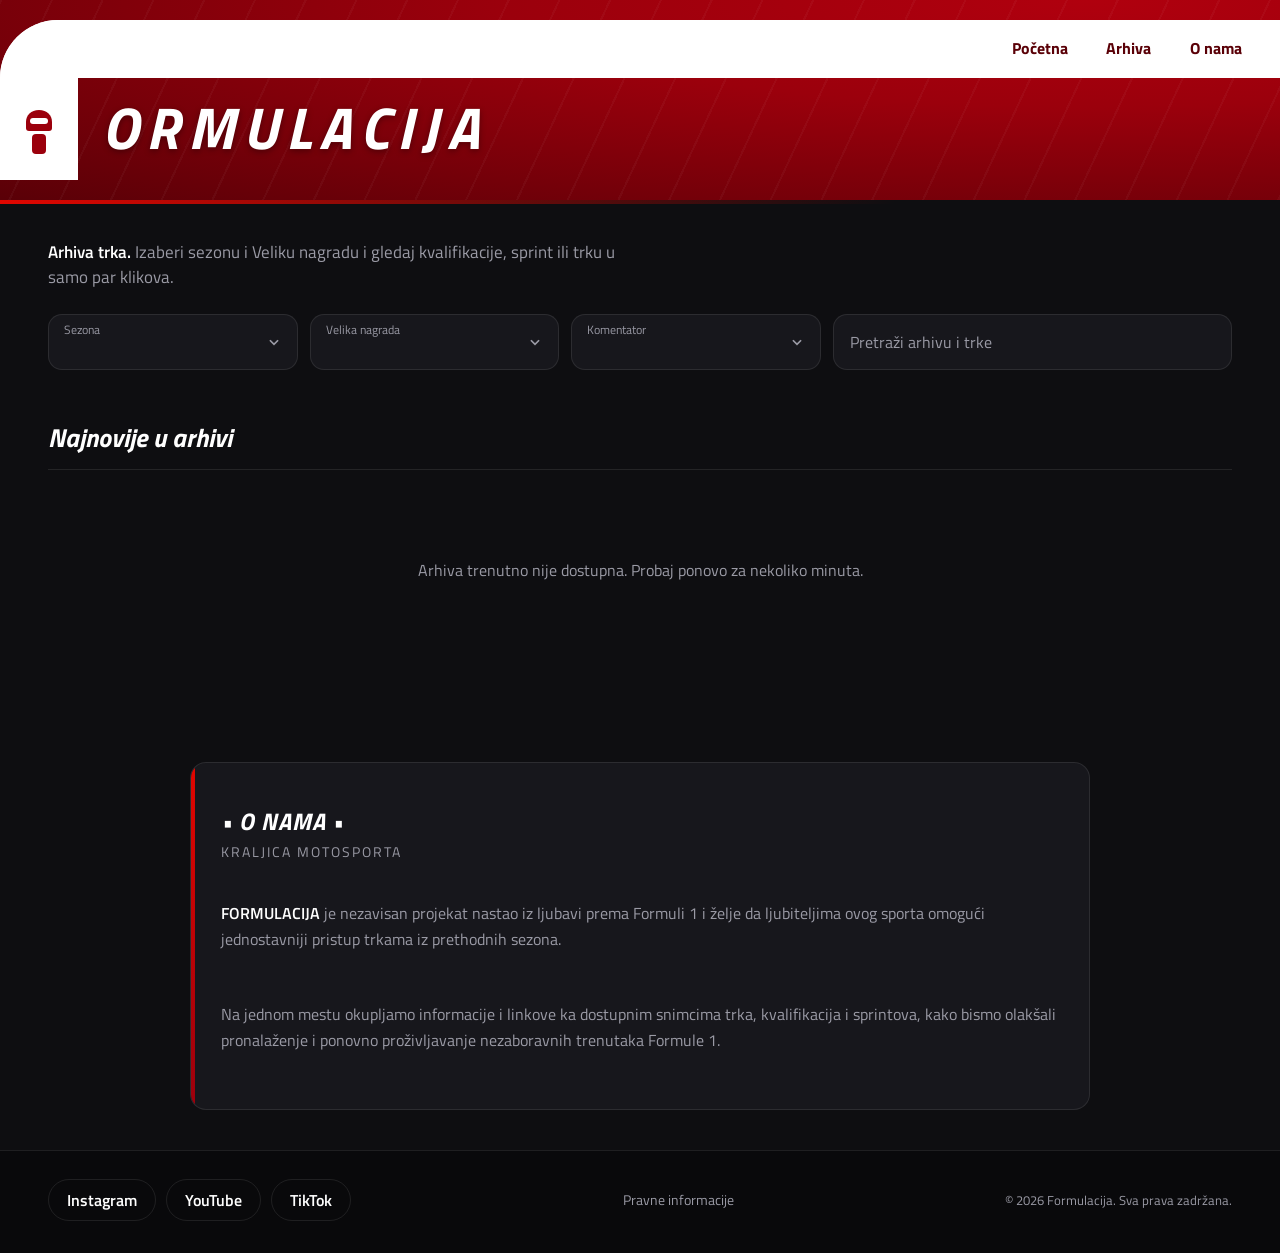
==== commit 18a4d623: "Izbacen deo sa kolacicima" ====
--- a/index.html
+++ b/index.html
@@ -3,7 +3,7 @@
 <head>
 <meta charset="UTF-8">
 <meta name="viewport" content="width=device-width, initial-scale=1, viewport-fit=cover">
-<title>FORMULACIJA – Arhiva Formule 1 | Trke, kvalifikacije i sprintovi</title>
+<title>FORMULACIJA | Trke, kvalifikacije i sprintovi</title>
 <meta name="description" content="Istraži arhivu Formule 1. Pronađi trke, kvalifikacije i sprintove iz prethodnih sezona uz jednostavnu pretragu po sezoni, Velikoj nagradi i komentatoru.">
 <!-- <link rel="canonical" href="#"> DOMEN KAD SE KUPI-->
 <link rel="stylesheet" href="./css/style.css">
@@ -118,7 +118,6 @@
     </div>
     <div class="legal-links">
         <a href="./html/pravneinformacije.html"> Pravne informacije </a>
-        <a href="./html/pravneinformacije.html#kolacici"> Kolačići </a>
 </div>
     <small>© 2026 Formulacija. Sva prava zadržana.</small>
   </div>
